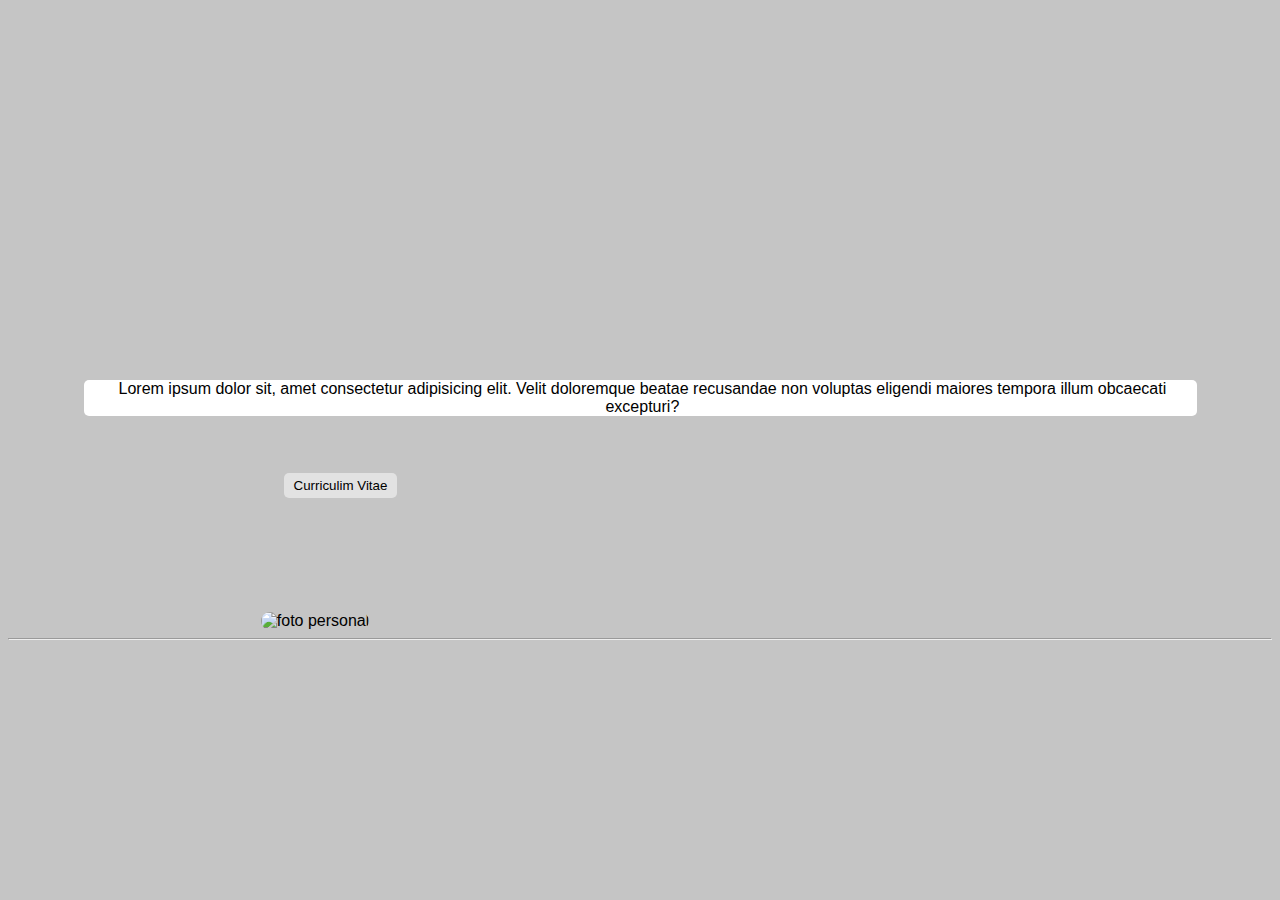
==== cvAlex/index.html @ 63c061e3 "Retocando proyectos" ====
<!DOCTYPE html>
<html>
<head>
    <title>CV Alex</title>
    <link rel="stylesheet" href="style/style.css">
    <link rel="stylesheet" href="https://cdnjs.cloudflare.com/ajax/libs/font-awesome/6.1.0/css/all.min.css" integrity="sha512-10/jx2EXwxxWqCLX/hHth/vu2KY3jCF70dCQB8TSgNjbCVAC/8vai53GfMDrO2Emgwccf2pJqxct9ehpzG+MTw==" crossorigin="anonymous" referrerpolicy="no-referrer" />
</head>

<body>
    <header class="banner">
        <div id="cabeza">Lorem ipsum dolor sit, amet consectetur adipisicing elit. Velit doloremque beatae recusandae non voluptas eligendi maiores tempora illum obcaecati excepturi?</div>
        <a href="sobremi.html" target="_blank"><button class="button">Curriculim Vitae</button></a>
    </header>
    <main>
        <div id="banner">
            <img src="images/yoa.jpg" alt="foto personal">
        </div>
    </main>
    <hr>
    <footer id="footer">
        <a href="https://twitter.com/matthew_piero" target="_blank"><i class="fa-brands fa-twitter"></i></a><a href="https://www.instagram.com/matthew.piero/" target="_blank"><i class="fa-brands fa-instagram"></i></a><a href="https://github.com/MateoPierini" target="_blank"><i class="fa-brands fa-github"></i></a>
    </footer>
</body>
</html>
---- cvAlex/style/style.css ----
*{
    font-family: 'Poppins', sans-serif;
    background-color: rgb(197,197,197);
}

.banner{
    background-image: url("../images/banner.png");
    height: 600px;
    background-size: cover;
    background-repeat: no-repeat;
    background-attachment: fixed;
    margin-top: -16px;
    margin-left: -10px;
    margin-right: -11px;
    color: rgb(0, 0, 0);
    text-align: center;
    padding: 10px;
}

#cabeza{
    background-color: white;
    border-radius: 5px;
    padding-left: 0.1cm;
    margin-top: 10cm;
    margin-left: 2cm;
    margin-right: 2cm;
}

.button{
    margin-top: 1.5cm;
    margin-left: -600px;
    border-radius: 5px;
    border: none;
    padding: 5px 10px;
    position: relative;
    background-color: rgb(226, 226, 226);
}
.button:hover{
    background-color: rgb(197, 197, 197);
    text-decoration: none;
}

img{
    width: 50em;
    margin-left: 20%;
    margin-top: -200px;
    border-radius: 15px;
}

#footer{
    padding-top: 0.5cm;
    padding-right: 1.5cm;
    padding-bottom: 0.5cm;
    text-align: right;
    background-size: auto;
    color: rgb(0, 0, 0);
    height: 1em;
    background-color: rgb(197,197,197);
    font-size: 50px;
}

#footer i{
    text-decoration: none;
    color: black;
    margin-right: 10px;
}
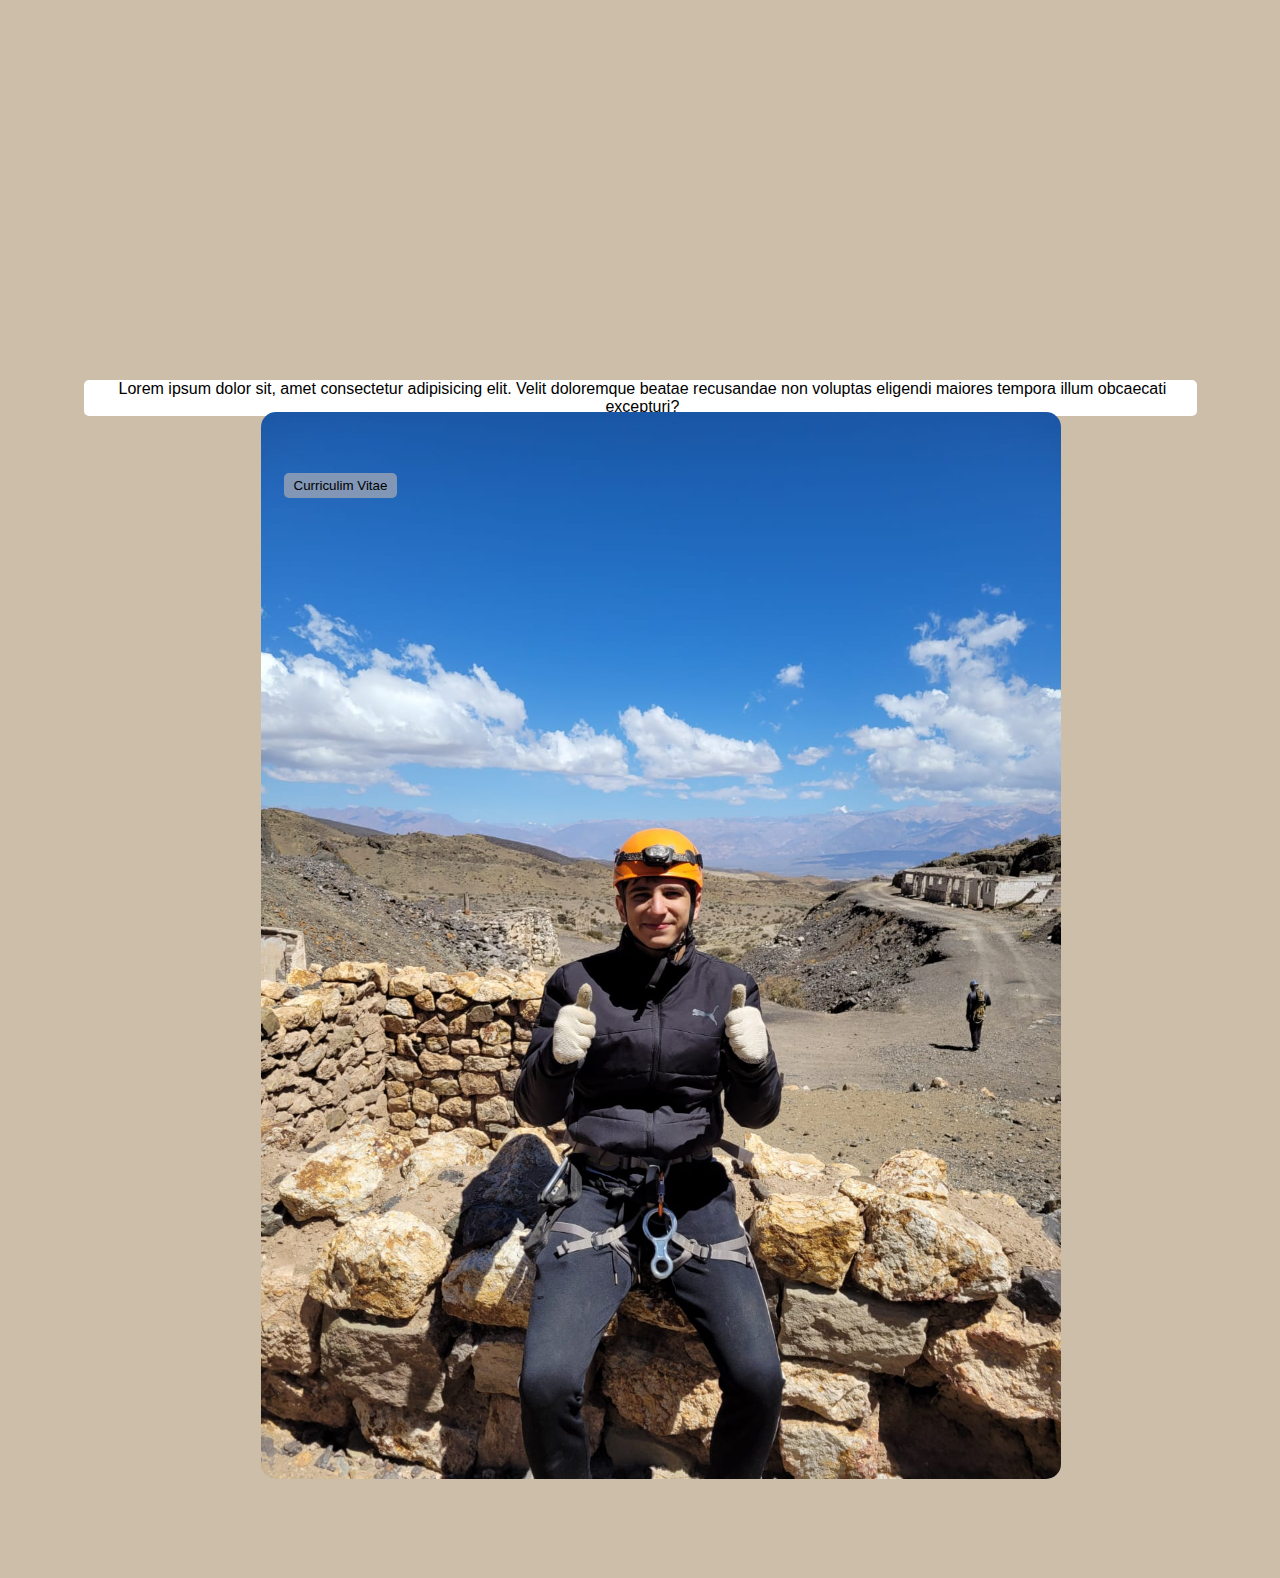
==== commit 26a63f31: "retocando proyectos v2" ====
--- a/cvAlex/index.html
+++ b/cvAlex/index.html
@@ -13,10 +13,9 @@
     </header>
     <main>
         <div id="banner">
-            <img src="images/yoa.jpg" alt="foto personal">
+            <img src="images/Yo.jpg" alt="foto personal">
         </div>
     </main>
-    <hr>
     <footer id="footer">
         <a href="https://twitter.com/matthew_piero" target="_blank"><i class="fa-brands fa-twitter"></i></a><a href="https://www.instagram.com/matthew.piero/" target="_blank"><i class="fa-brands fa-instagram"></i></a><a href="https://github.com/MateoPierini" target="_blank"><i class="fa-brands fa-github"></i></a>
     </footer>
--- a/cvAlex/style/style.css
+++ b/cvAlex/style/style.css
@@ -1,6 +1,6 @@
 *{
     font-family: 'Poppins', sans-serif;
-    background-color: rgb(197,197,197);
+    background-color: #CCBEA8;
 }
 
 .banner{
@@ -33,10 +33,10 @@
     border: none;
     padding: 5px 10px;
     position: relative;
-    background-color: rgb(226, 226, 226);
+    background-color: #8297B6;
 }
 .button:hover{
-    background-color: rgb(197, 197, 197);
+    background-color: #a8b6cc;
     text-decoration: none;
 }
 
@@ -51,16 +51,16 @@
     padding-top: 0.5cm;
     padding-right: 1.5cm;
     padding-bottom: 0.5cm;
-    text-align: right;
+    text-align: center;
     background-size: auto;
     color: rgb(0, 0, 0);
     height: 1em;
-    background-color: rgb(197,197,197);
+    background-color: #CCBEA8;
     font-size: 50px;
 }
 
 #footer i{
     text-decoration: none;
     color: black;
-    margin-right: 10px;
+    margin-right: 20px;
 }